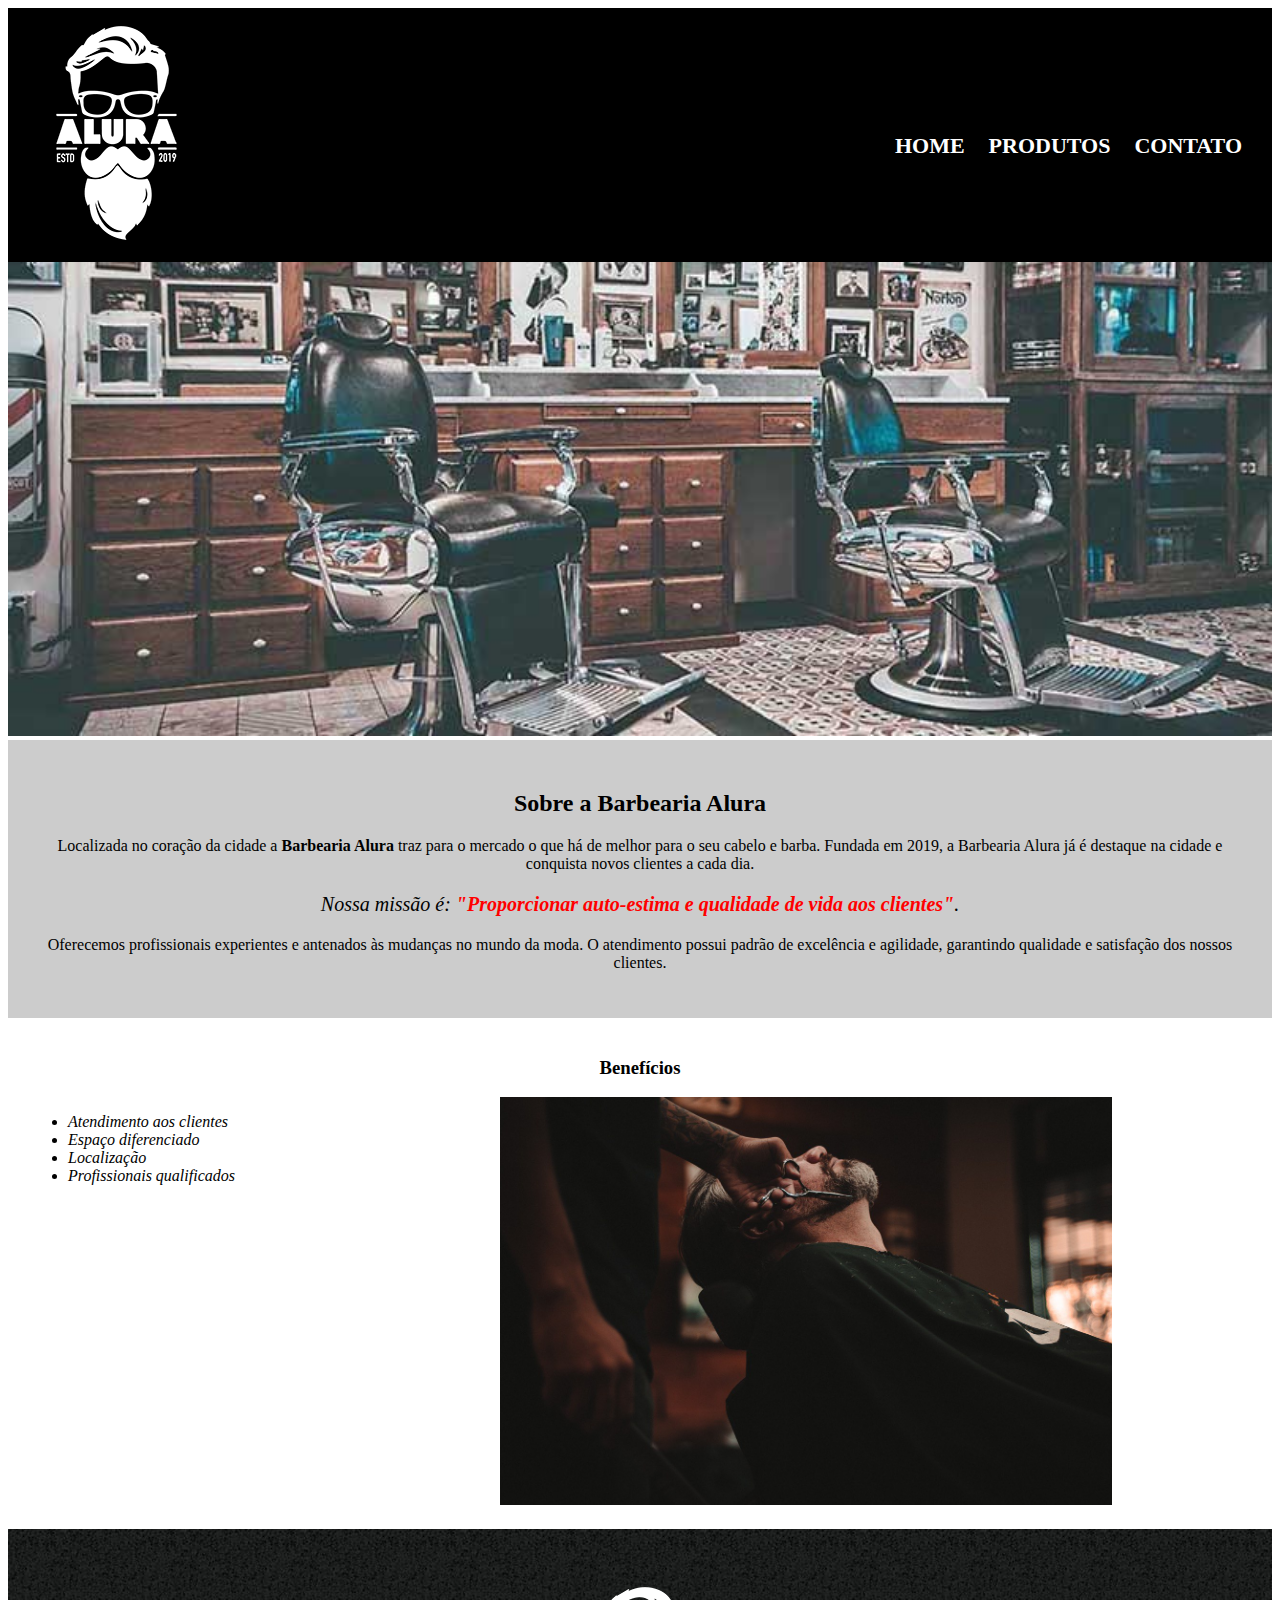
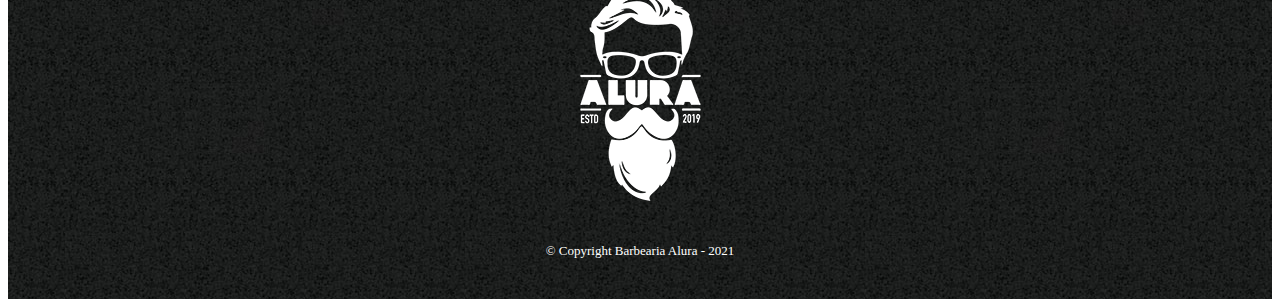
==== Projeto/index.html @ b58296e3 "Renomeando a pasta do projeto" ====
<!DOCTYPE html>
<html lang="pt-br">
    <head>
        <meta charset="UTF-8">
        <title>Barbearia Alura</title>
        <link rel="stylesheet" href="style-home.css">

    </head>
    <header>
        <div class="caixa">
            <img class="logo" src="imagens/logo-branco.png">
            <nav class="navegacao">
                <ul class="lista-itens">
                    <li class="elementos"><a href="index.html">Home</a></li>
                    <li class="elementos"><a href="produtos.html">Produtos</a></li>
                    <li class="elementos"><a href="contato.html">Contato</a></li>
                </ul>
            </nav>
        </div>
    </header>
    <body>
    <img id="banner" src="banner.jpg">
    <div class="principal">
        <h2 class="titulo-centralizado">Sobre a Barbearia Alura</h2>

        <p>Localizada no coração da cidade a <strong>Barbearia Alura</strong> traz para o mercado o que há de melhor para o seu cabelo e barba. Fundada em 2019, a Barbearia Alura já é destaque na cidade e conquista novos clientes a cada dia.</p>

        <p id="missao"><em>Nossa missão é: <strong>"Proporcionar auto-estima e qualidade de vida aos clientes"</strong>.</em></p>

        <p>Oferecemos profissionais experientes e antenados às mudanças no mundo da moda. O atendimento possui padrão de excelência e agilidade, garantindo qualidade e satisfação dos nossos clientes.</p>
    </div>

    <div class="beneficios">
        <h3 class="titulo-centralizado">Benefícios</h3>
        
        <ul>
            <li class="itens">Atendimento aos clientes</li>
            <li class="itens">Espaço diferenciado</li>
            <li class="itens">Localização</li>
            <li class="itens">Profissionais qualificados</li>
        </ul>

        <img src="beneficios.jpg" class="imagembeneficios">
    </div>
    
    <footer>
        <img src= "imagens/logo-branco.png">
        <p class="copyright">&copy; Copyright Barbearia Alura - 2021</p>
    </footer>
    </body>
</html>
---- Projeto/style-home.css ----
.logo{
    margin: 0 20px;
}
.caixa {
    position: relative;
    width: 100%;
    margin: 0 auto;
    background-color: black;
}

.navegacao {
    position: absolute;
    top: 125px;
    right: 0;
    margin: 0 20px;
}

.lista-itens{
    display: inline;
    margin: 0 0 0 15px;
}

.elementos {
    display: inline;
}

nav a {
    text-transform: uppercase;
    color: #ffffff;
    font-weight: bold;
    font-size: 22px;
    text-decoration: none;
    padding: 10px;
}

nav a:hover {
    color: #C78C19;
}

#banner {
    width: 100%;
}

.principal {
    background-color: #CCCCCC;
    padding: 30px;
}

.titulo-principal {
    padding-left: 20px;
}

.titulo-centralizado {
    text-align: center;
}

p {
    text-align: center;
}

#missao {
    font-size: 20px;
}

em strong {
    color: red;
}

.itens {
    font-style: italic;
}

.beneficios {
    background-color: #FFFFFF;
    padding: 20px;
}


ul {
    display: inline-block;
    vertical-align: top;
    width: 20%;
    margin-right: 15%;
}

.imagembeneficios {
    width: 50%;
}

footer {
    text-align: center;
    background: url(imagens/bg.jpg);
    padding: 40px 0;
}

.copyright {
    color: #FFFFFF;
    font-size: 13px;
    margin: 20px 0 0;
}
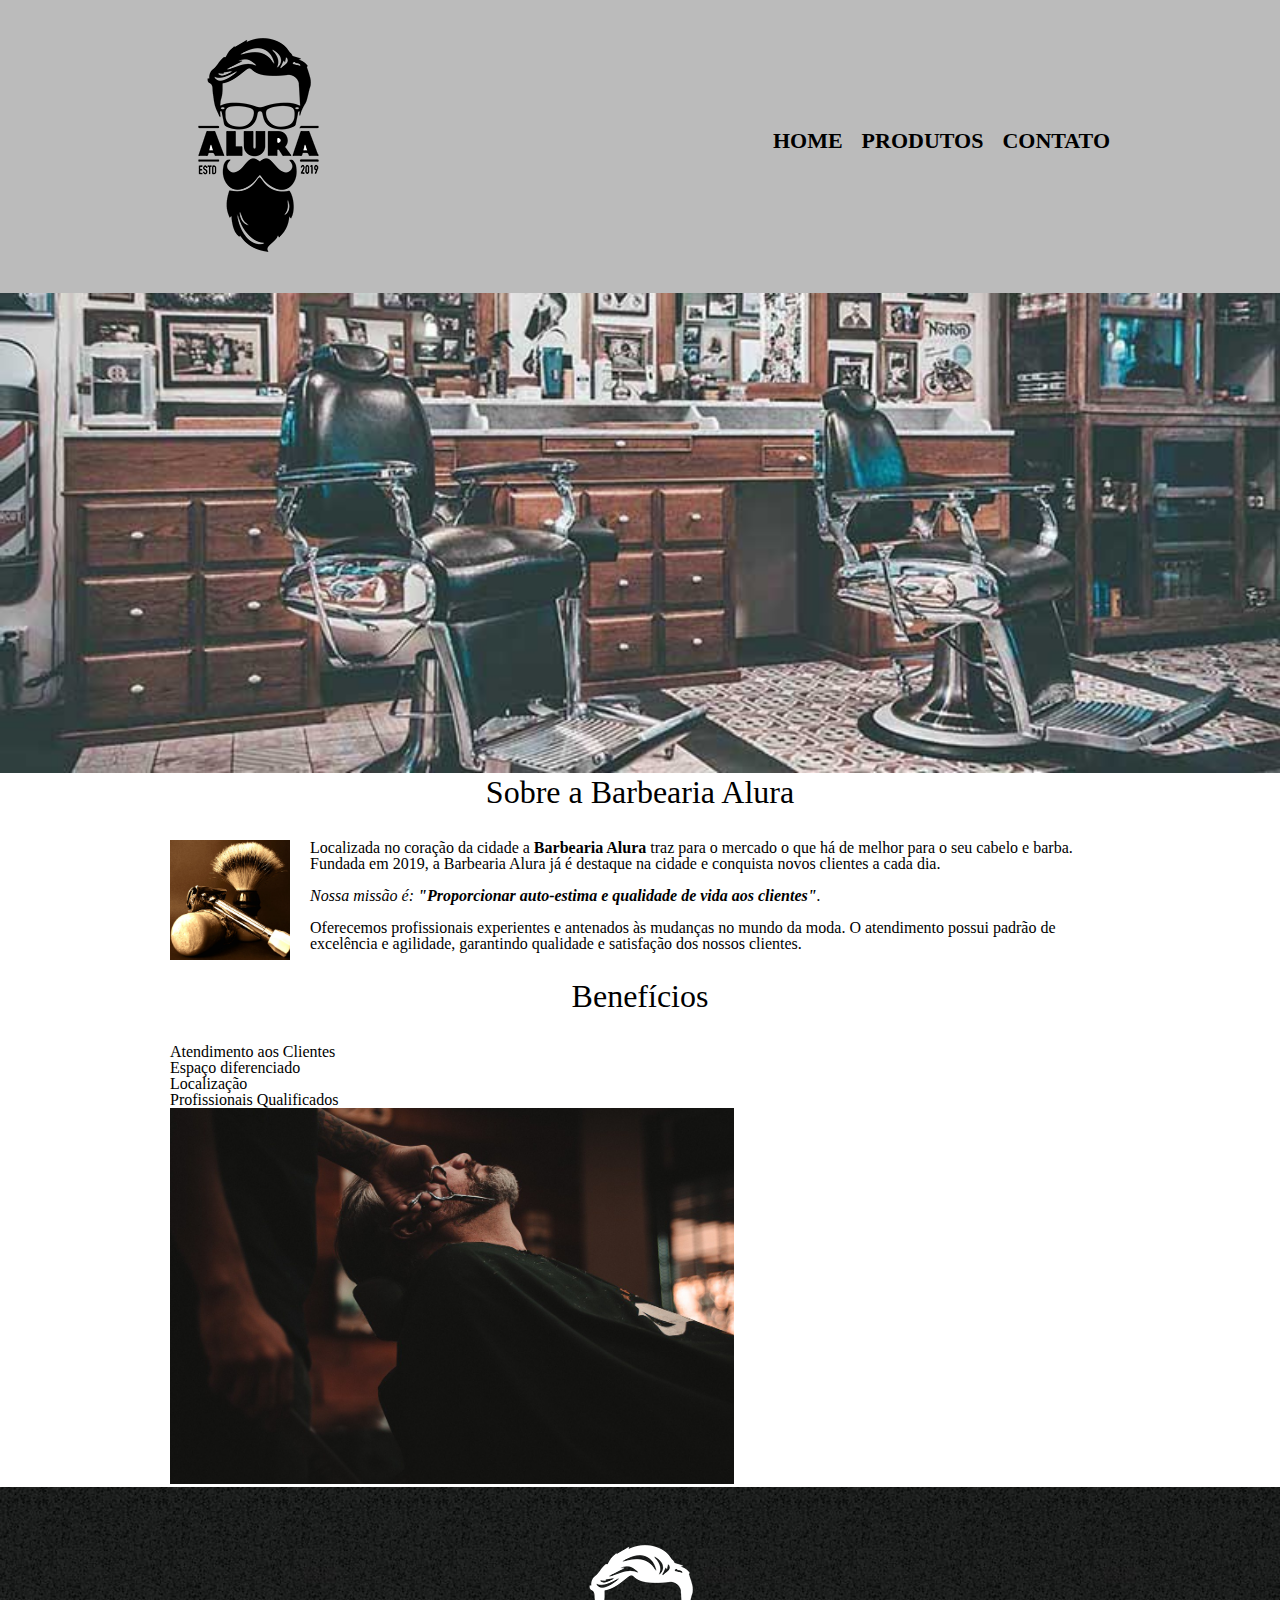
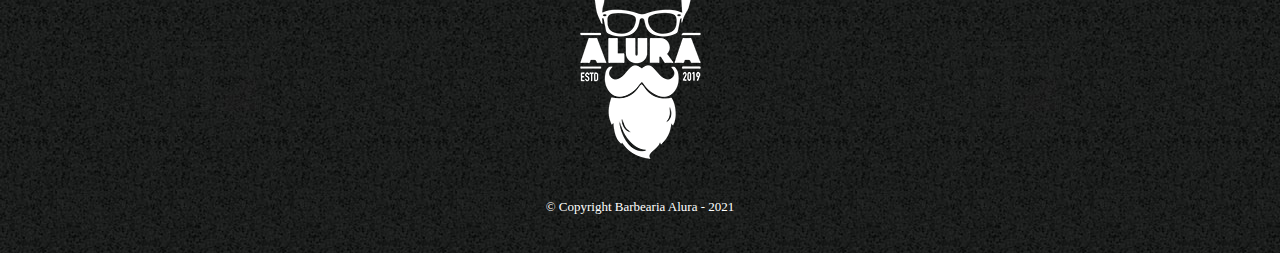
==== commit deb4a2f0: "Ajustando CSS do index" ====
--- a/Projeto/index.html
+++ b/Projeto/index.html
@@ -1,51 +1,55 @@
 <!DOCTYPE html>
 <html lang="pt-br">
-    <head>
-        <meta charset="UTF-8">
-        <title>Barbearia Alura</title>
-        <link rel="stylesheet" href="style-home.css">
+	<head>
+		<meta charset="UTF-8">
+		<title>Barbearia Alura</title>
+		<link rel="stylesheet" href="reset.css/reset.css">
+        <link rel="stylesheet" href="style.css">
+	</head>
 
-    </head>
-    <header>
-        <div class="caixa">
-            <img class="logo" src="imagens/logo-branco.png">
-            <nav class="navegacao">
-                <ul class="lista-itens">
-                    <li class="elementos"><a href="index.html">Home</a></li>
-                    <li class="elementos"><a href="produtos.html">Produtos</a></li>
-                    <li class="elementos"><a href="contato.html">Contato</a></li>
-                </ul>
-            </nav>
-        </div>
-    </header>
-    <body>
-    <img id="banner" src="banner.jpg">
-    <div class="principal">
-        <h2 class="titulo-centralizado">Sobre a Barbearia Alura</h2>
+	<body>
+		<header>
+			<div class="caixa">
+                <h1><img src="imagens/logo.png" alt="logo-barbearia"></h1>
+                <nav class="navegacao">
+                    <ul>
+                        <li><a href="index.html">Home</a></li>
+                        <li><a href="produtos.html">Produtos</a></li>
+                        <li><a href="contato.html">Contato</a></li>
+                    </ul>
+                </nav>
+            </div>
+		</header>
 
-        <p>Localizada no coração da cidade a <strong>Barbearia Alura</strong> traz para o mercado o que há de melhor para o seu cabelo e barba. Fundada em 2019, a Barbearia Alura já é destaque na cidade e conquista novos clientes a cada dia.</p>
+		<img class="banner" src="banner.jpg">
+		<main>
+			<section class="principal">
+					<h2 class="titulo-principal">Sobre a Barbearia Alura</h2>
+					<img class="utensilios"src="imagens/utensilios.jpg" alt="Utensilios de barbeiro">
+			
+					<p>Localizada no coração da cidade a <strong>Barbearia Alura</strong> traz para o mercado o que há de melhor para o seu cabelo e barba. Fundada em 2019, a Barbearia Alura já é destaque na cidade e conquista novos clientes a cada dia.</p>
 
-        <p id="missao"><em>Nossa missão é: <strong>"Proporcionar auto-estima e qualidade de vida aos clientes"</strong>.</em></p>
+					<p id="missao"><em>Nossa missão é: <strong>"Proporcionar auto-estima e qualidade de vida aos clientes"</strong>.</em></p>
 
-        <p>Oferecemos profissionais experientes e antenados às mudanças no mundo da moda. O atendimento possui padrão de excelência e agilidade, garantindo qualidade e satisfação dos nossos clientes.</p>
-    </div>
+					<p>Oferecemos profissionais experientes e antenados às mudanças no mundo da moda. O atendimento possui padrão de excelência e agilidade, garantindo qualidade e satisfação dos nossos clientes.</p>
+			</section>
 
-    <div class="beneficios">
-        <h3 class="titulo-centralizado">Benefícios</h3>
-        
-        <ul>
-            <li class="itens">Atendimento aos clientes</li>
-            <li class="itens">Espaço diferenciado</li>
-            <li class="itens">Localização</li>
-            <li class="itens">Profissionais qualificados</li>
-        </ul>
+			<section class="beneficios">
+				<h3 class="titulo-principal">Benefícios</h3>
 
-        <img src="beneficios.jpg" class="imagembeneficios">
-    </div>
-    
-    <footer>
-        <img src= "imagens/logo-branco.png">
-        <p class="copyright">&copy; Copyright Barbearia Alura - 2021</p>
-    </footer>
-    </body>
+				<ul>
+					<li class="itens">Atendimento aos Clientes</li>
+					<li class="itens">Espaço diferenciado</li>
+					<li class="itens">Localização</li>
+					<li class="itens">Profissionais Qualificados</li>
+				</ul>
+
+				<img src="beneficios.jpg" class="imagembeneficios">
+			</section>
+		</main>
+		<footer>
+            <img src= "imagens/logo-branco.png">
+            <p class="copyright">&copy; Copyright Barbearia Alura - 2021</p>
+        </footer>
+	</body>
 </html>
--- a/Projeto/style.css
+++ b/Projeto/style.css
@@ -0,0 +1,183 @@
+header {
+    background: #BBBBBB;
+    padding: 20px 0;
+}
+.caixa {
+    position: relative;
+    width: 940px;
+    margin: 0 auto;
+}
+
+nav {
+    position: absolute;
+    top: 110px;
+    right: 0;
+}
+
+nav li {
+    display: inline;
+    margin: 0 0 0 15px;
+}
+
+nav a {
+    text-transform: uppercase;
+    color: #000000;
+    font-weight: bold;
+    font-size: 22px;
+    text-decoration: none;
+}
+
+nav a:hover {
+    color: #C78C19;
+    text-decoration: underline;
+}
+
+.produtos {
+    width: 1000px;
+    margin: 0 auto;
+    padding: 50px 0;
+}
+
+.produtos li {
+    display: inline-block;
+    text-align: center;
+    width: 30%;
+    vertical-align: top;
+    margin: 0 1.5%;
+    padding: 30px 25px;
+    box-sizing: border-box;
+    border: 2px solid #000000;
+    border-radius: 10px;
+}
+
+.produtos li:hover {
+    border-color: #C78C19;
+}
+
+.produtos li:active {
+    border-color: #088C19;
+}
+
+.produtos li:hover h2 {
+    font-size: 34px;
+}
+
+.produtos h2 {
+    font-size: 30px;
+    font-weight: bold;
+}
+
+.produto-descricao {
+    font-size: 18px;
+}
+.produto-preco {
+    font-size: 22px;
+    font-weight: bold;
+    margin-top: 10px;
+}
+
+footer {
+    text-align: center;
+    background: url(imagens/bg.jpg);
+    padding: 40px 0;
+}
+
+.copyright {
+    color: #FFFFFF;
+    font-size: 13px;
+    margin: 20px 0 0;
+}
+
+main {
+    width: 940px;
+    margin: 0 auto;
+}
+
+form {
+    margin: 40px 0;
+}
+
+form label, form legend {
+    display: block;
+    font-size: 20px;
+    margin: 0 0 10PX;
+}
+
+.input-padrao {
+    display: block;
+    margin: 0 0 20px;
+    padding: 10px 25px;
+    width: 50%;
+}
+
+.checkbox {
+    margin: 20px 0;
+}
+
+.enviar {
+    width: 40%;
+    padding: 15px 0;
+    background: orange;
+    color: white;
+    font-weight: bold;
+    font-size: 18px;
+    border: none;
+    border-radius: 5px;
+    transition: 1s all;
+    cursor: pointer;
+}
+
+.enviar:hover {
+    background: darkorange;
+    transform: scale(1.2);
+}
+
+table {
+    margin: 20px 0 40px;
+}
+
+thead {
+    background: #555555;
+    color: white;
+    font-weight: bold;
+}
+
+td,th {
+    border: 1px solid #000000;
+    padding: 8px 15px;
+}
+
+/* CSS da página inicial */
+
+.banner {
+    width: 100%;
+}
+
+.titulo-principal {
+    text-align: center;
+    font-size: 2em;
+    margin: 0 0 1em;
+    clear: left;
+}
+
+.principal p {
+    margin: 0 0 1em;
+}
+
+.principal strong {
+    font-weight: bold;
+}
+
+.principal em {
+    font-style: italic;
+}
+
+.utensilios {
+    width: 120px;
+    float: left;
+    margin: 0 20px 20px 0;
+}
+
+.imagembeneficios {
+    width: 60%;
+}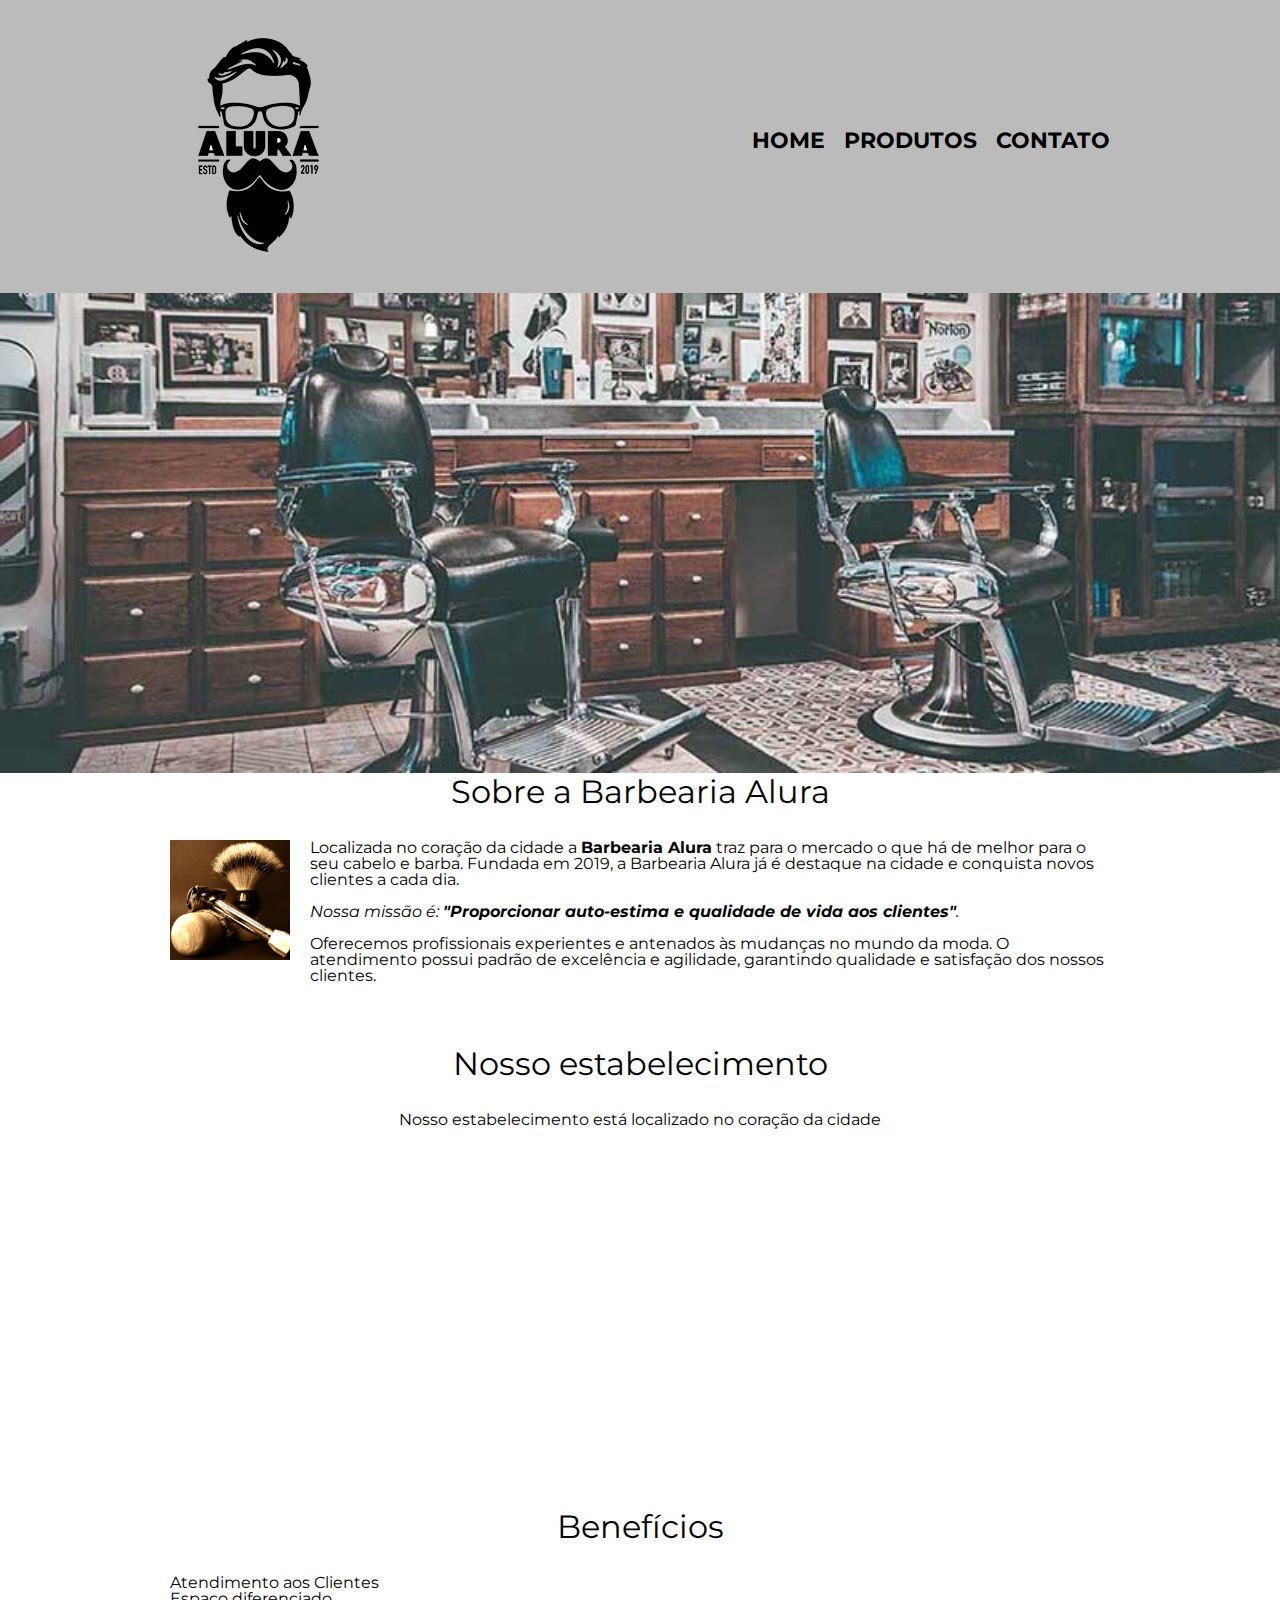
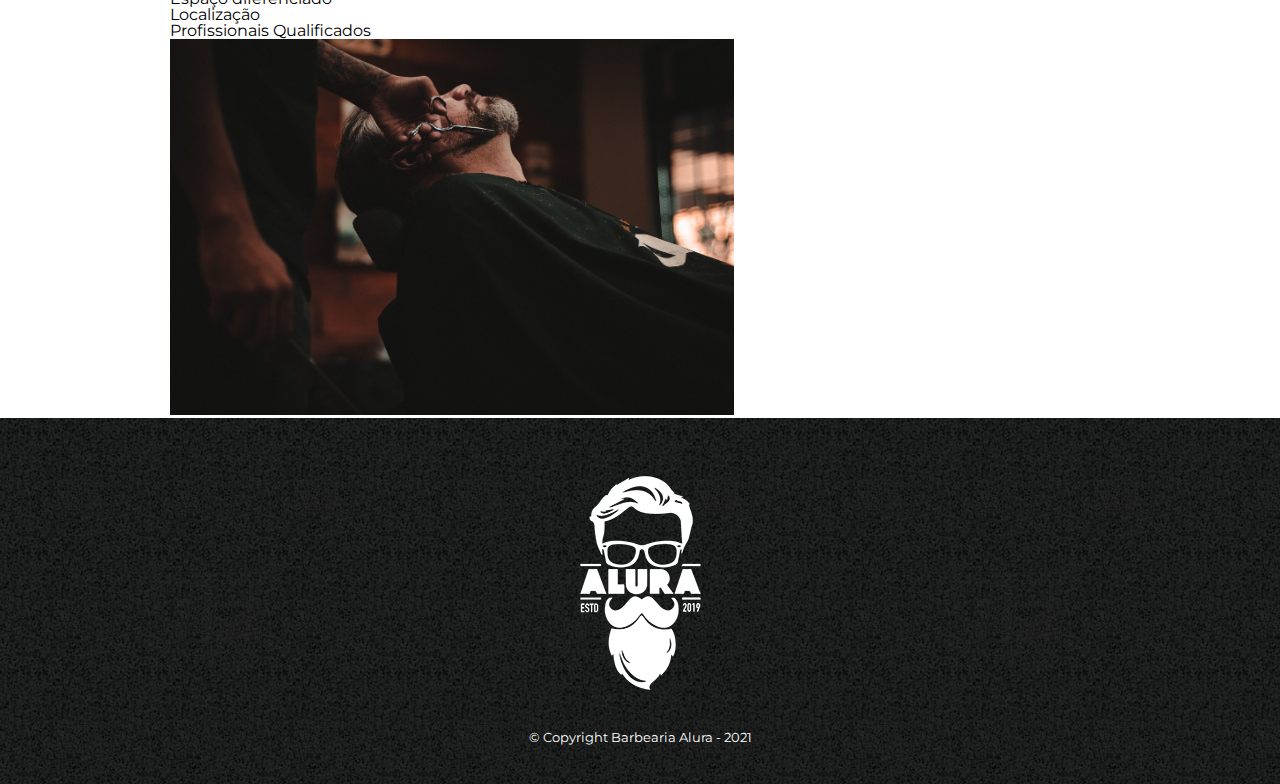
==== commit 2ad228a1: "Inserindo Mapa" ====
--- a/Projeto/index.html
+++ b/Projeto/index.html
@@ -5,6 +5,7 @@
 		<title>Barbearia Alura</title>
 		<link rel="stylesheet" href="reset.css/reset.css">
         <link rel="stylesheet" href="style.css">
+		<link href="https://fonts.googleapis.com/css2?family=Montserrat&display=swap" rel="stylesheet">
 	</head>
 
 	<body>
@@ -34,6 +35,14 @@
 					<p>Oferecemos profissionais experientes e antenados às mudanças no mundo da moda. O atendimento possui padrão de excelência e agilidade, garantindo qualidade e satisfação dos nossos clientes.</p>
 			</section>
 
+			<section class="mapa">
+				<h3 class="titulo-principal">Nosso estabelecimento</h3>
+				<p>Nosso estabelecimento está localizado no coração da cidade</p>
+				<iframe src="https://www.google.com/maps/embed?pb=!1m18!1m12!1m3!1d3656.429154515453!2d-46.63331895588276!3d-23.588937128029517!2m3!1f0!2f0!3f0!3m2!1i1024!2i768!4f13.1!3m3!1m2!1s0x94ce5a2b2ed7f3a1%3A0xab35da2f5ca62674!2sCaelum%20-%20Escola%20de%20Tecnologia!5e0!3m2!1spt-BR!2sbr!4v1640724011879!5m2!1spt-BR!2sbr"
+				 width="100%" height="300" style="border:0;" allowfullscreen="" loading="lazy"></iframe>
+
+			</section>
+
 			<section class="beneficios">
 				<h3 class="titulo-principal">Benefícios</h3>
 
--- a/Projeto/style.css
+++ b/Projeto/style.css
@@ -1,3 +1,7 @@
+body {
+    font-family: 'Montserrat', sans-serif;
+}
+
 header {
     background: #BBBBBB;
     padding: 20px 0;
@@ -180,4 +184,13 @@
 
 .imagembeneficios {
     width: 60%;
+}
+
+.mapa {
+    padding: 3em 0;
+}
+
+.mapa p {
+    margin: 0 0 2em;
+    text-align: center;
 }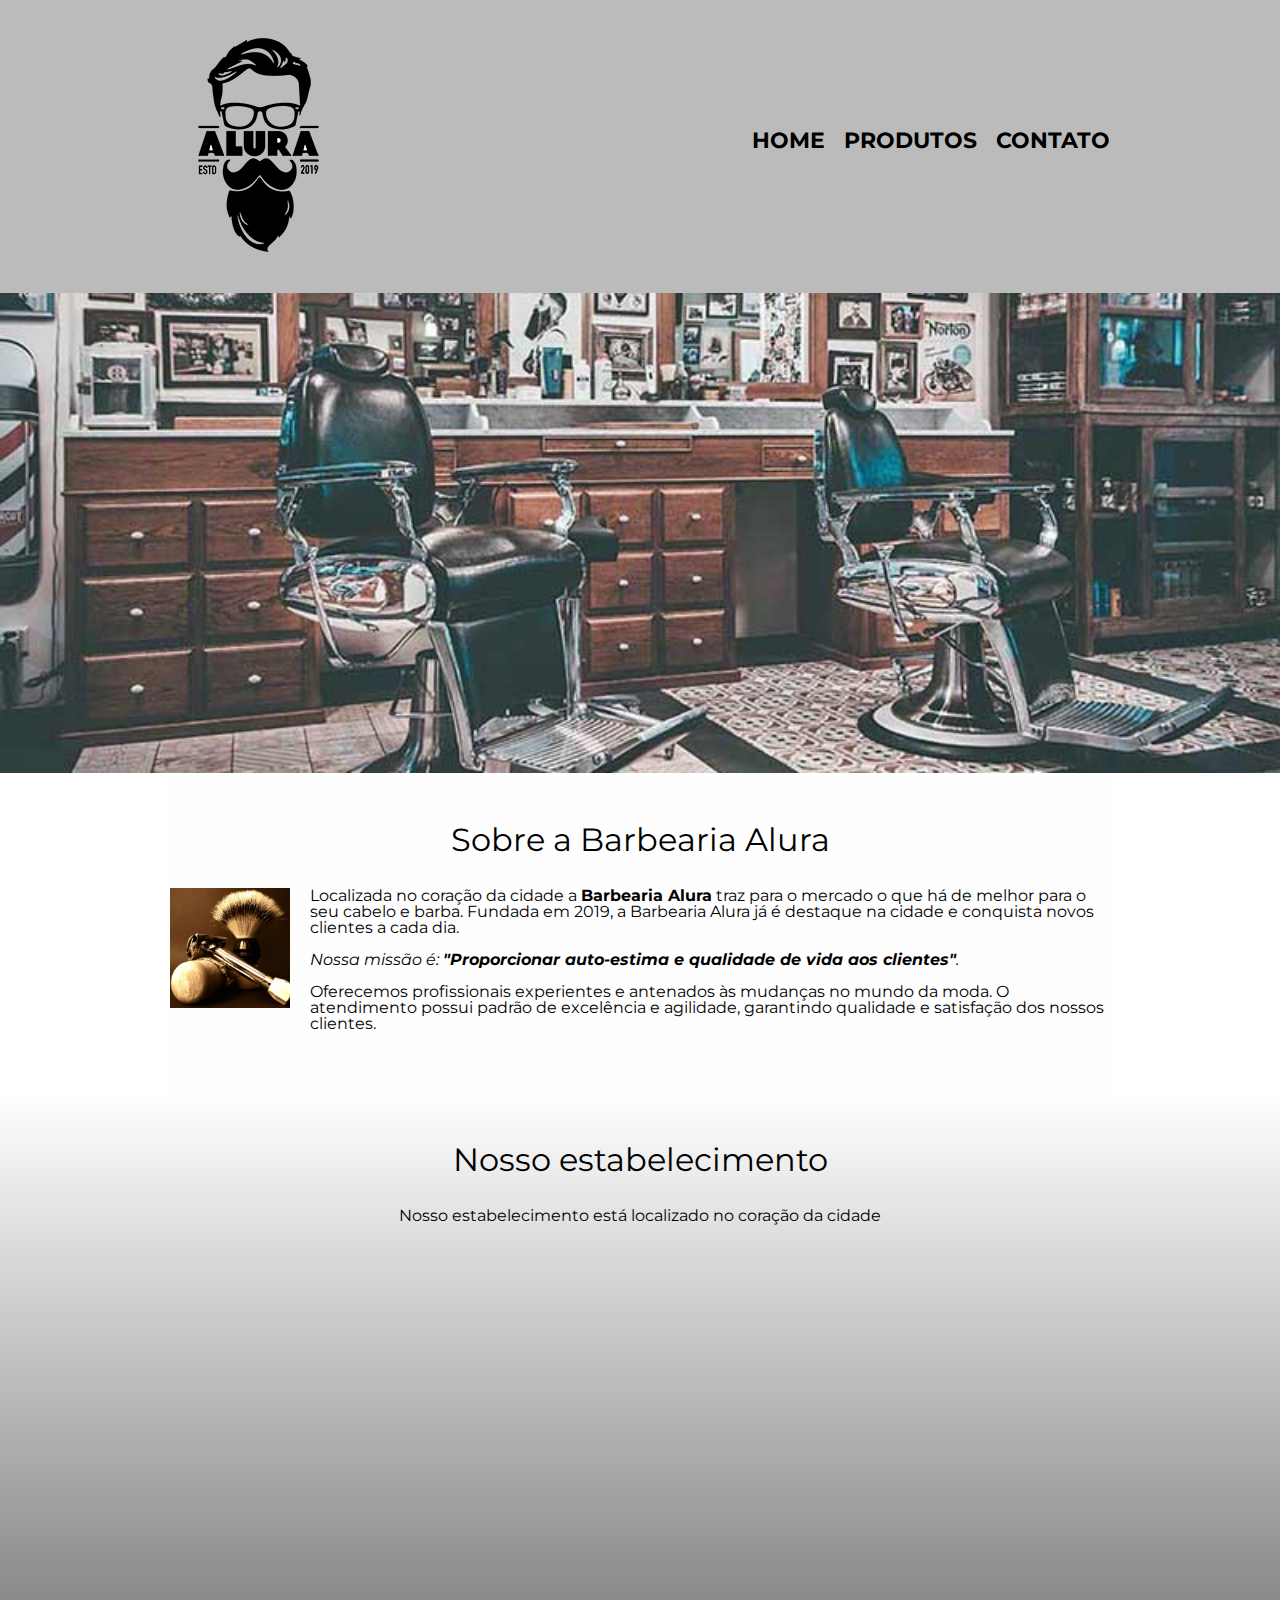
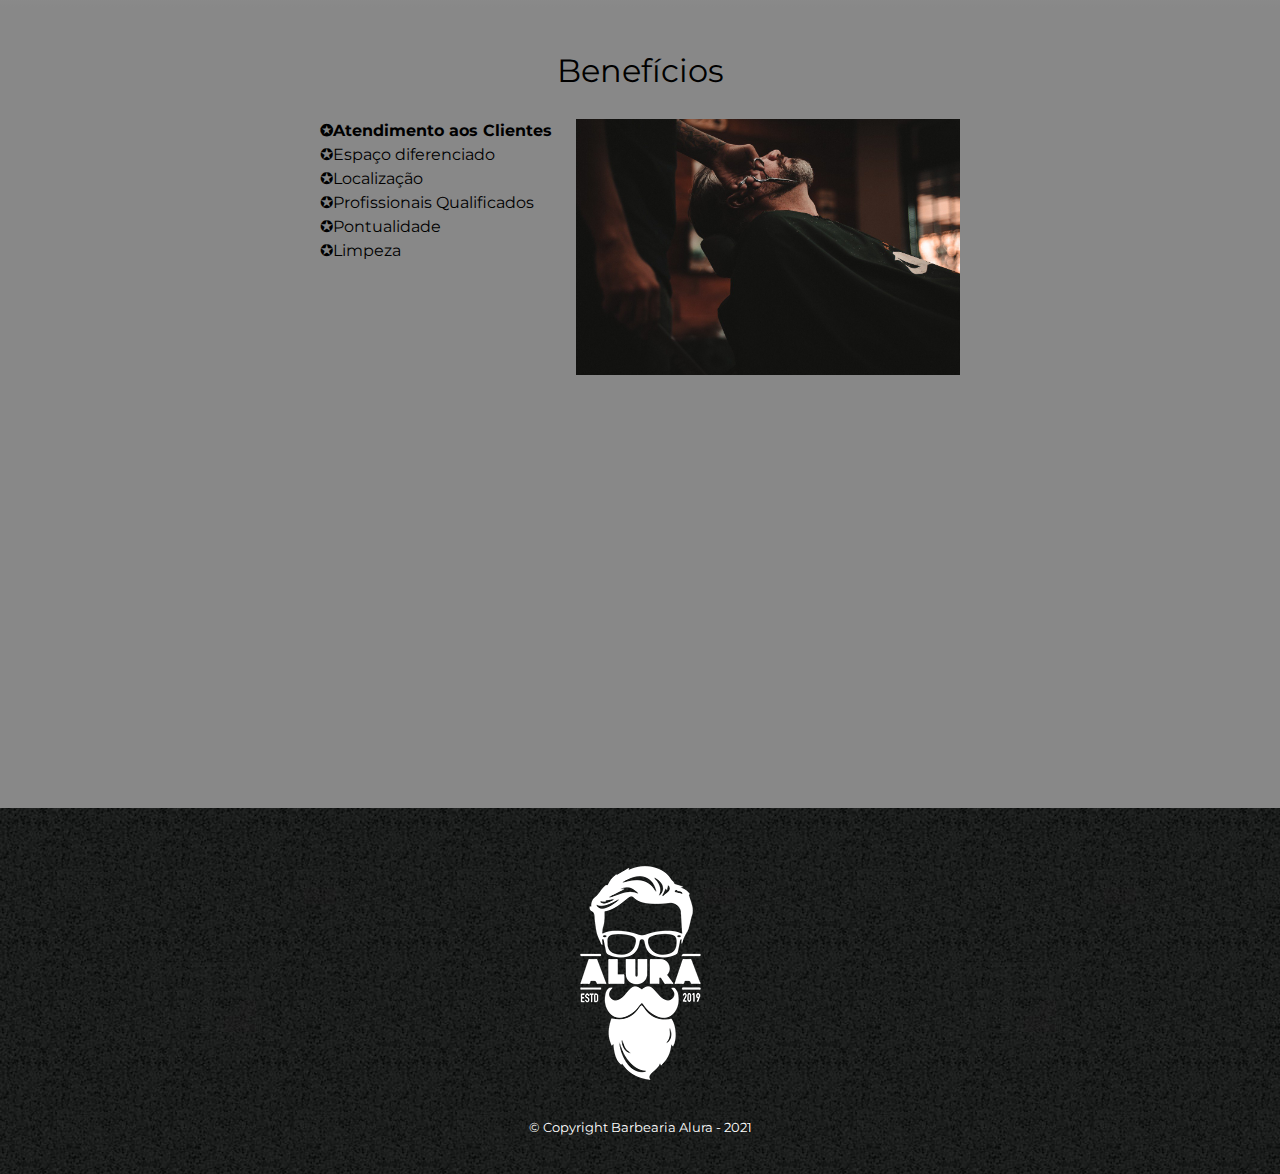
==== commit f3215e7f: "Adicionando Pseudo elementos e classes" ====
--- a/Projeto/index.html
+++ b/Projeto/index.html
@@ -38,22 +38,30 @@
 			<section class="mapa">
 				<h3 class="titulo-principal">Nosso estabelecimento</h3>
 				<p>Nosso estabelecimento está localizado no coração da cidade</p>
+				<div class="mapa-conteudo">
 				<iframe src="https://www.google.com/maps/embed?pb=!1m18!1m12!1m3!1d3656.429154515453!2d-46.63331895588276!3d-23.588937128029517!2m3!1f0!2f0!3f0!3m2!1i1024!2i768!4f13.1!3m3!1m2!1s0x94ce5a2b2ed7f3a1%3A0xab35da2f5ca62674!2sCaelum%20-%20Escola%20de%20Tecnologia!5e0!3m2!1spt-BR!2sbr!4v1640724011879!5m2!1spt-BR!2sbr"
 				 width="100%" height="300" style="border:0;" allowfullscreen="" loading="lazy"></iframe>
-
+				</div>
 			</section>
 
 			<section class="beneficios">
 				<h3 class="titulo-principal">Benefícios</h3>
-
-				<ul>
-					<li class="itens">Atendimento aos Clientes</li>
-					<li class="itens">Espaço diferenciado</li>
-					<li class="itens">Localização</li>
-					<li class="itens">Profissionais Qualificados</li>
-				</ul>
-
-				<img src="beneficios.jpg" class="imagembeneficios">
+				<div class="conteudo-beneficios">
+					<ul class="lista-beneficios">
+						<li class="itens">Atendimento aos Clientes</li>
+						<li class="itens">Espaço diferenciado</li>
+						<li class="itens">Localização</li>
+						<li class="itens">Profissionais Qualificados</li>
+						<li class="itens">Pontualidade</li>
+						<li class="itens">Limpeza</li>
+					</ul><img src="beneficios.jpg" class="imagem-beneficios">
+				</div>
+				<div class="video">
+					<iframe width="560" height="315" src="https://www.youtube.com/embed/wcVVXUV0YUY"
+					 frameborder="0" allow="accelerometer; autoplay; encrypted-media; gyroscope; picture-in-picture"
+					allowfullscreen>
+					</iframe>
+				</div>
 			</section>
 		</main>
 		<footer>
--- a/Projeto/style.css
+++ b/Projeto/style.css
@@ -93,8 +93,7 @@
 }
 
 main {
-    width: 940px;
-    margin: 0 auto;
+
 }
 
 form {
@@ -164,6 +163,13 @@
     clear: left;
 }
 
+.principal {
+    padding: 3em 0;
+    background: #FEFEFE;
+    width: 940px;
+    margin: 0 auto;
+}
+
 .principal p {
     margin: 0 0 1em;
 }
@@ -182,15 +188,55 @@
     margin: 0 20px 20px 0;
 }
 
-.imagembeneficios {
-    width: 60%;
-}
-
 .mapa {
     padding: 3em 0;
+    background: linear-gradient(#FEFEFE, #888888);
+}
+
+.mapa-conteudo {
+    width: 940px;
+    margin: 0 auto;
 }
 
 .mapa p {
     margin: 0 0 2em;
     text-align: center;
+}
+
+.beneficios {
+    padding: 3em 0;
+    background: #888888;
+    
+}
+
+.conteudo-beneficios {
+    width: 640px;
+    margin: 0 auto;
+}
+
+.lista-beneficios {
+    width: 40%;
+    display: inline-block;
+    vertical-align: top;
+}
+
+.itens {
+    line-height: 1.5;
+}
+
+.itens:first-child {
+    font-weight: bold;
+}
+
+.itens:before {
+    content: "✪";
+}
+
+.imagem-beneficios {
+    width: 60%;
+}
+
+.video {
+    width: 560px;
+    margin: 2em auto;
 }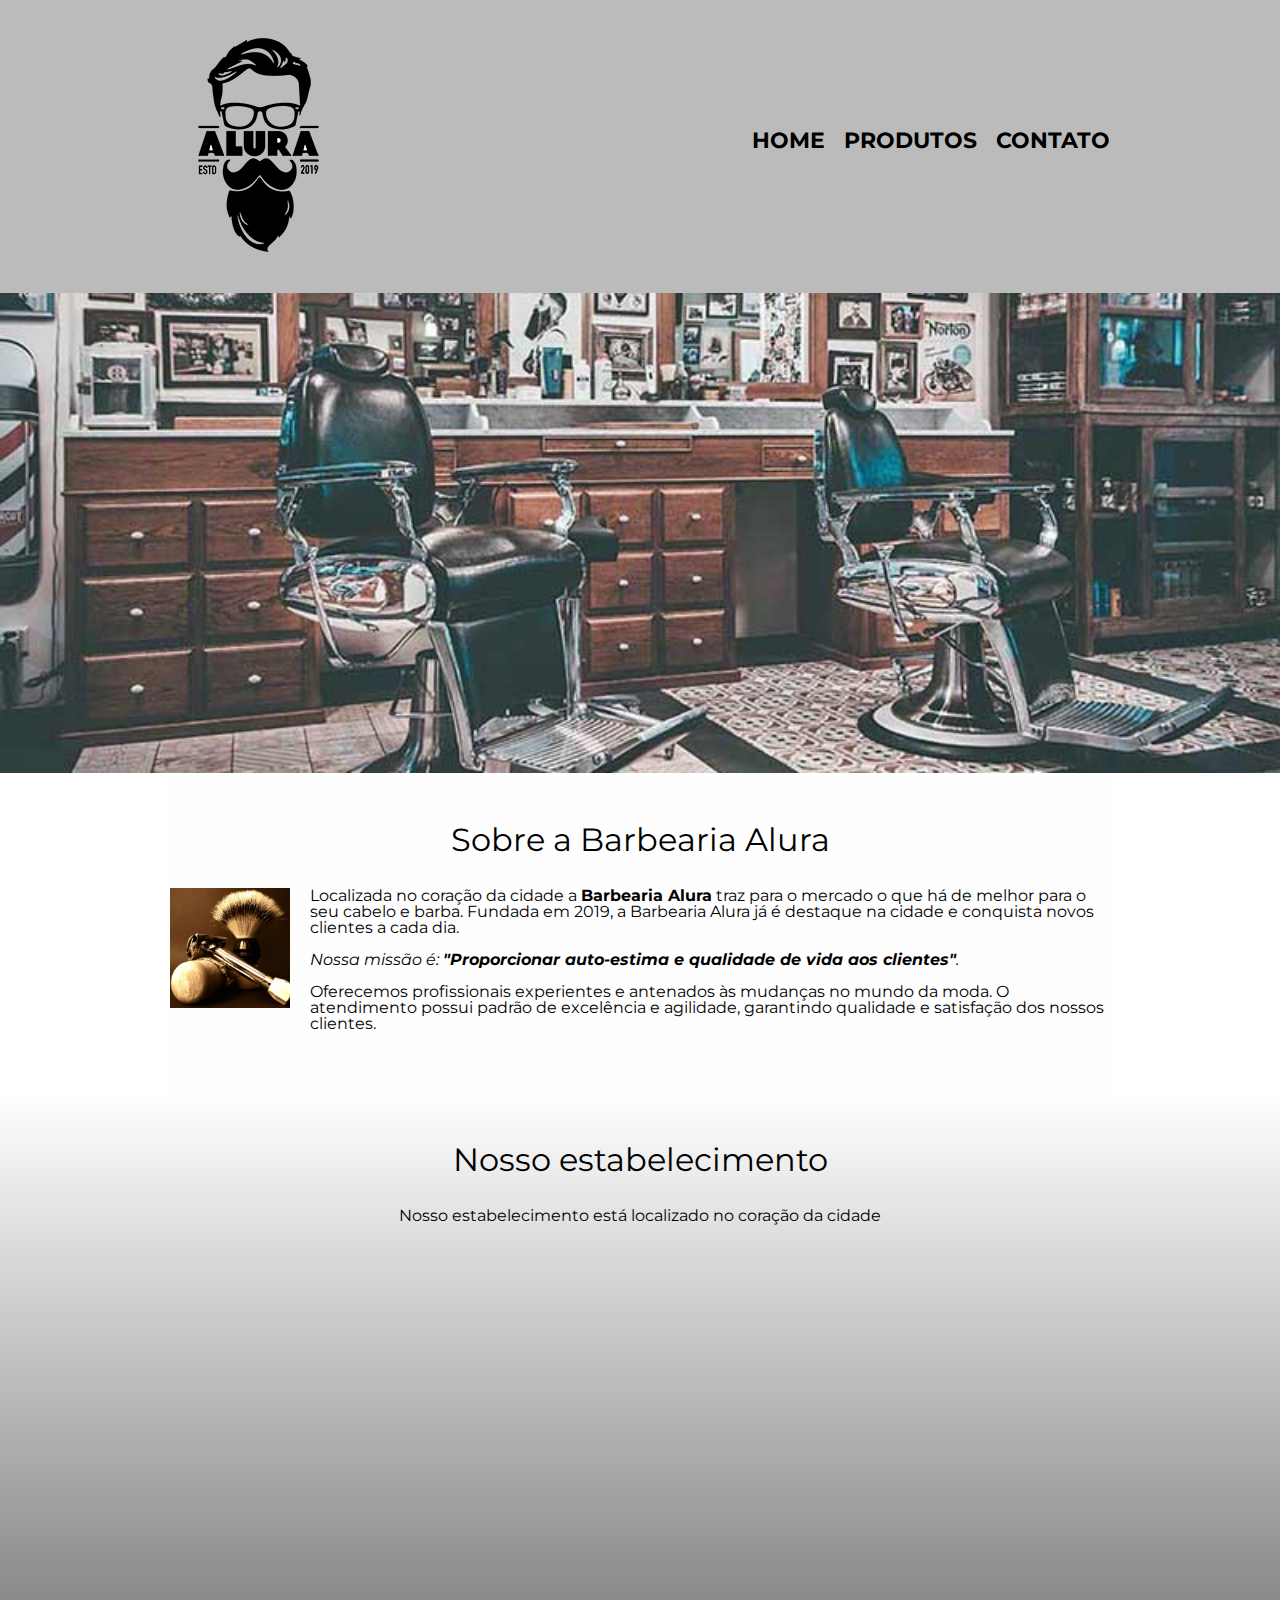
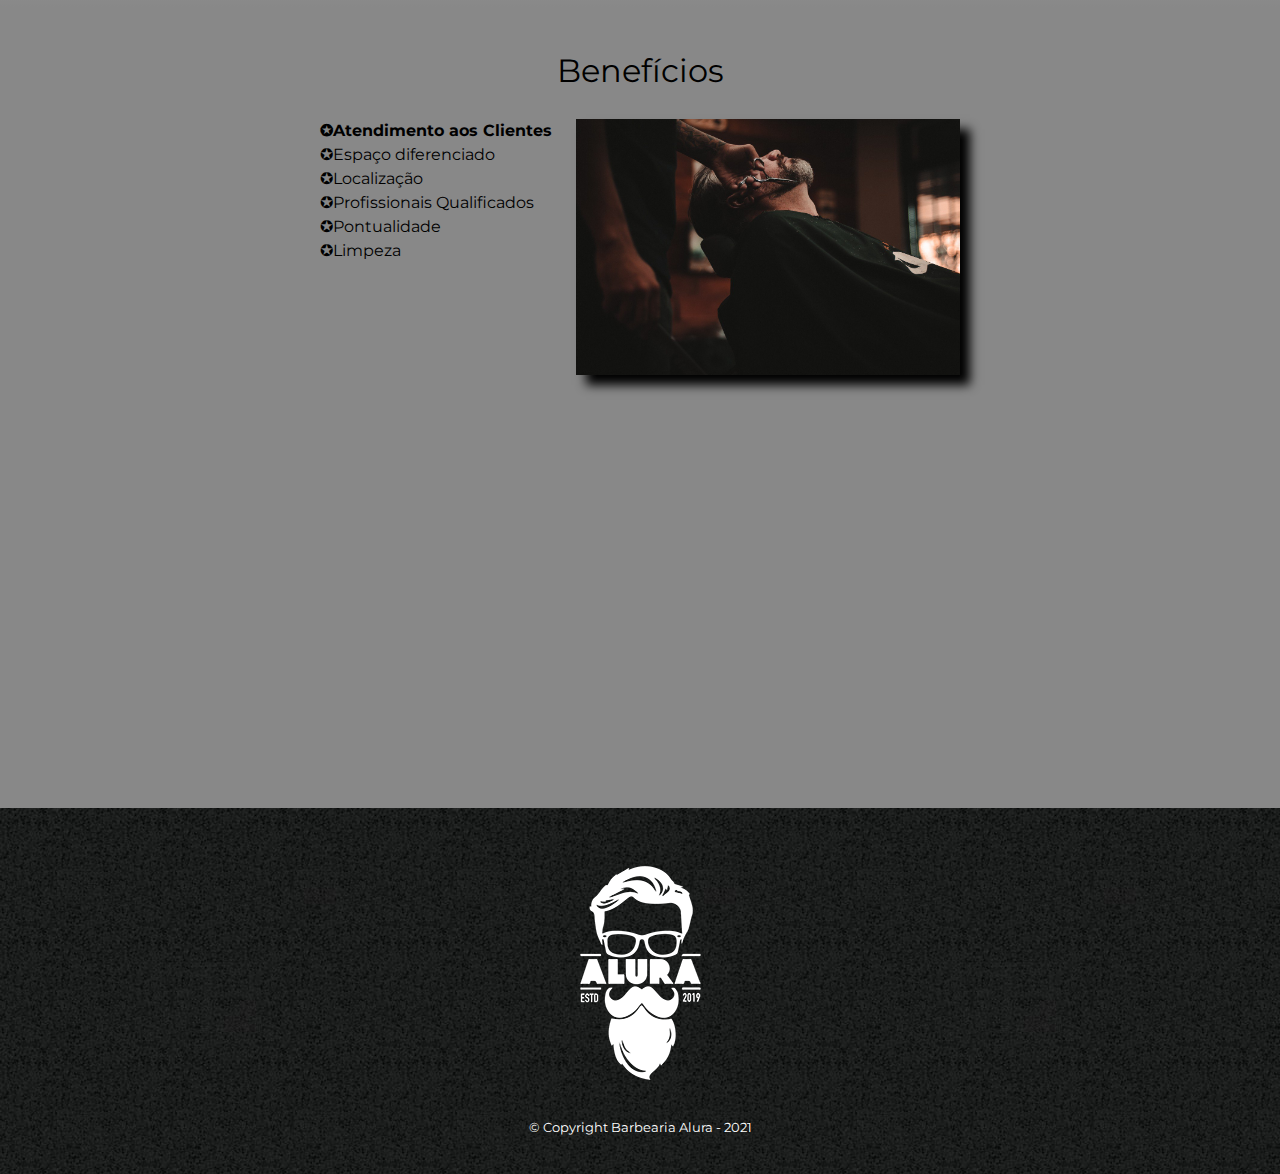
==== commit 55c81907: "Deixando tela responsiva" ====
--- a/Projeto/index.html
+++ b/Projeto/index.html
@@ -2,6 +2,7 @@
 <html lang="pt-br">
 	<head>
 		<meta charset="UTF-8">
+		<meta name="viewport" content="width=device-width">
 		<title>Barbearia Alura</title>
 		<link rel="stylesheet" href="reset.css/reset.css">
         <link rel="stylesheet" href="style.css">
@@ -57,7 +58,7 @@
 					</ul><img src="beneficios.jpg" class="imagem-beneficios">
 				</div>
 				<div class="video">
-					<iframe width="560" height="315" src="https://www.youtube.com/embed/wcVVXUV0YUY"
+					<iframe width="100%" height="315" src="https://www.youtube.com/embed/wcVVXUV0YUY"
 					 frameborder="0" allow="accelerometer; autoplay; encrypted-media; gyroscope; picture-in-picture"
 					allowfullscreen>
 					</iframe>
--- a/Projeto/style.css
+++ b/Projeto/style.css
@@ -92,10 +92,6 @@
     margin: 20px 0 0;
 }
 
-main {
-
-}
-
 form {
     margin: 40px 0;
 }
@@ -234,9 +230,34 @@
 
 .imagem-beneficios {
     width: 60%;
+    opacity: 1;
+    transition: 400ms;
+    box-shadow: 10px 10px 10px 0 #000000;
+}
+
+.imagem-beneficios:hover {
+    opacity: 0.3;
 }
 
 .video {
     width: 560px;
     margin: 2em auto;
+}
+
+@media screen and (max-width: 480px) {
+    .caixa, .principal, .conteudo-beneficios, .mapa-conteudo, .video{
+        width: auto;
+    }
+
+    h1 {
+        text-align: center;
+    }
+
+    nav {
+        position: static;
+    }
+
+    .lista-beneficios, .imagem-beneficios {
+        width: 100%;
+    }
 }